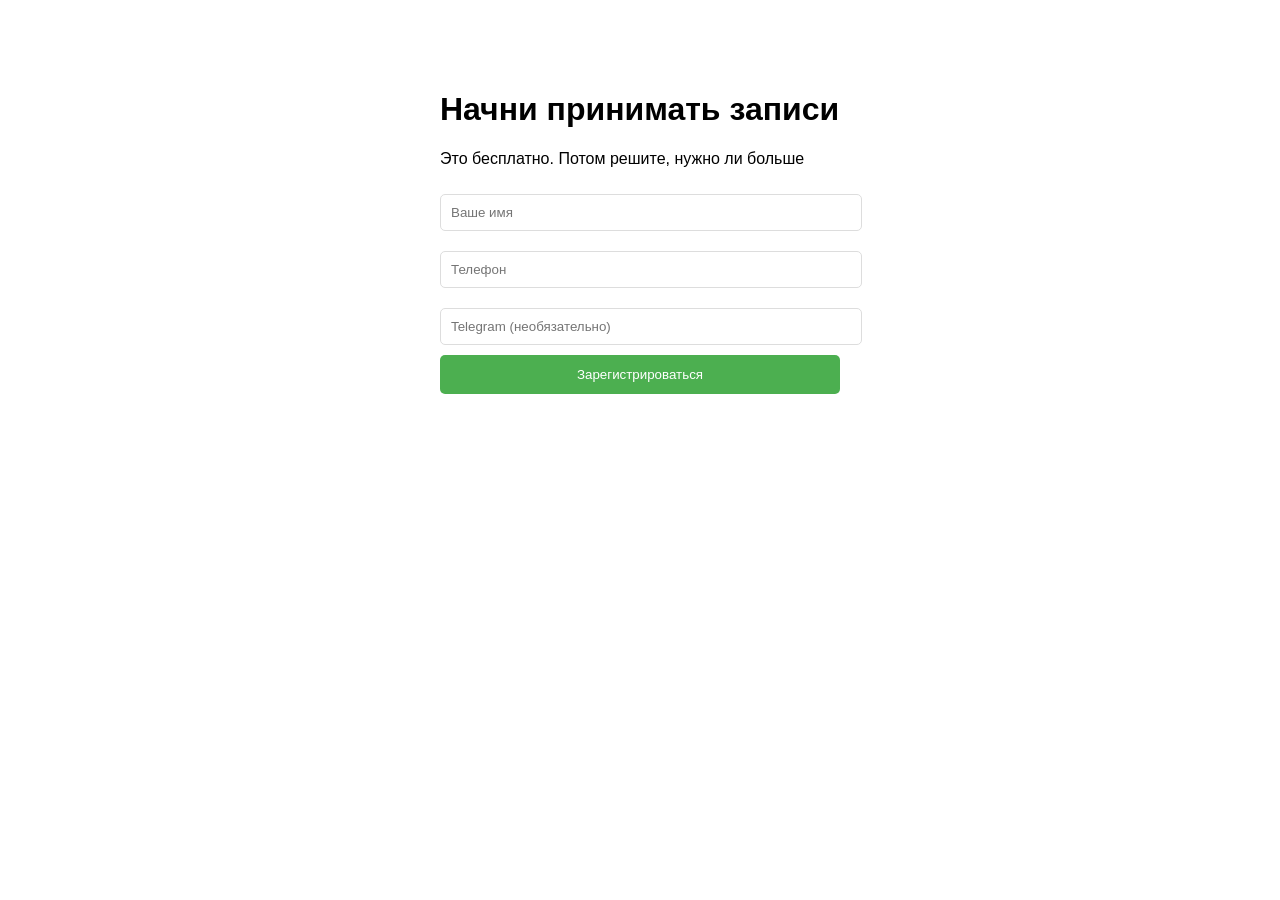
==== index.html @ 24cc6839 "HTML structure" ====
<!DOCTYPE html>
<html>
<head>
    <title>Регистрация мастера</title>
    <style>
        body { font-family: sans-serif; max-width: 400px; margin: 50px auto; padding: 20px; }
        input { width: 100%; padding: 10px; margin: 10px 0; border: 1px solid #ddd; border-radius: 5px; }
        button { width: 100%; padding: 12px; background: #4CAF50; color: white; border: none; border-radius: 5px; }
    </style>
</head>
<body>
    <h1>Начни принимать записи</h1>
    <p>Это бесплатно. Потом решите, нужно ли больше</p>
    
    <form id="registerForm">
        <input type="text" placeholder="Ваше имя" required>
        <input type="tel" placeholder="Телефон" required>
        <input type="text" placeholder="Telegram (необязательно)">
        <button type="submit">Зарегистрироваться</button>
    </form>
</body>
</html>
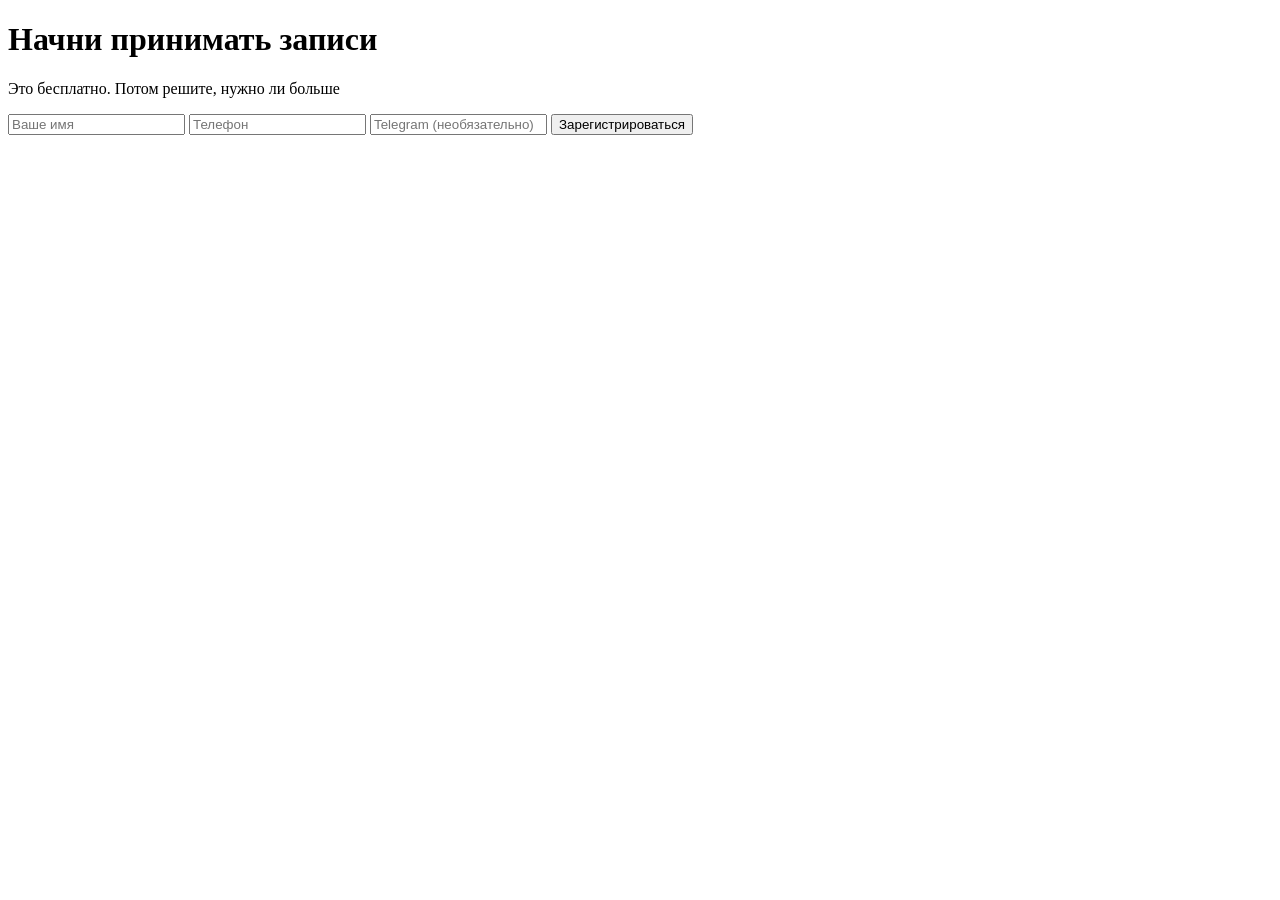
==== commit 62495822: "Css styles to separated file" ====
--- a/index.html
+++ b/index.html
@@ -2,11 +2,7 @@
 <html>
 <head>
     <title>Регистрация мастера</title>
-    <style>
-        body { font-family: sans-serif; max-width: 400px; margin: 50px auto; padding: 20px; }
-        input { width: 100%; padding: 10px; margin: 10px 0; border: 1px solid #ddd; border-radius: 5px; }
-        button { width: 100%; padding: 12px; background: #4CAF50; color: white; border: none; border-radius: 5px; }
-    </style>
+   
 </head>
 <body>
     <h1>Начни принимать записи</h1>
